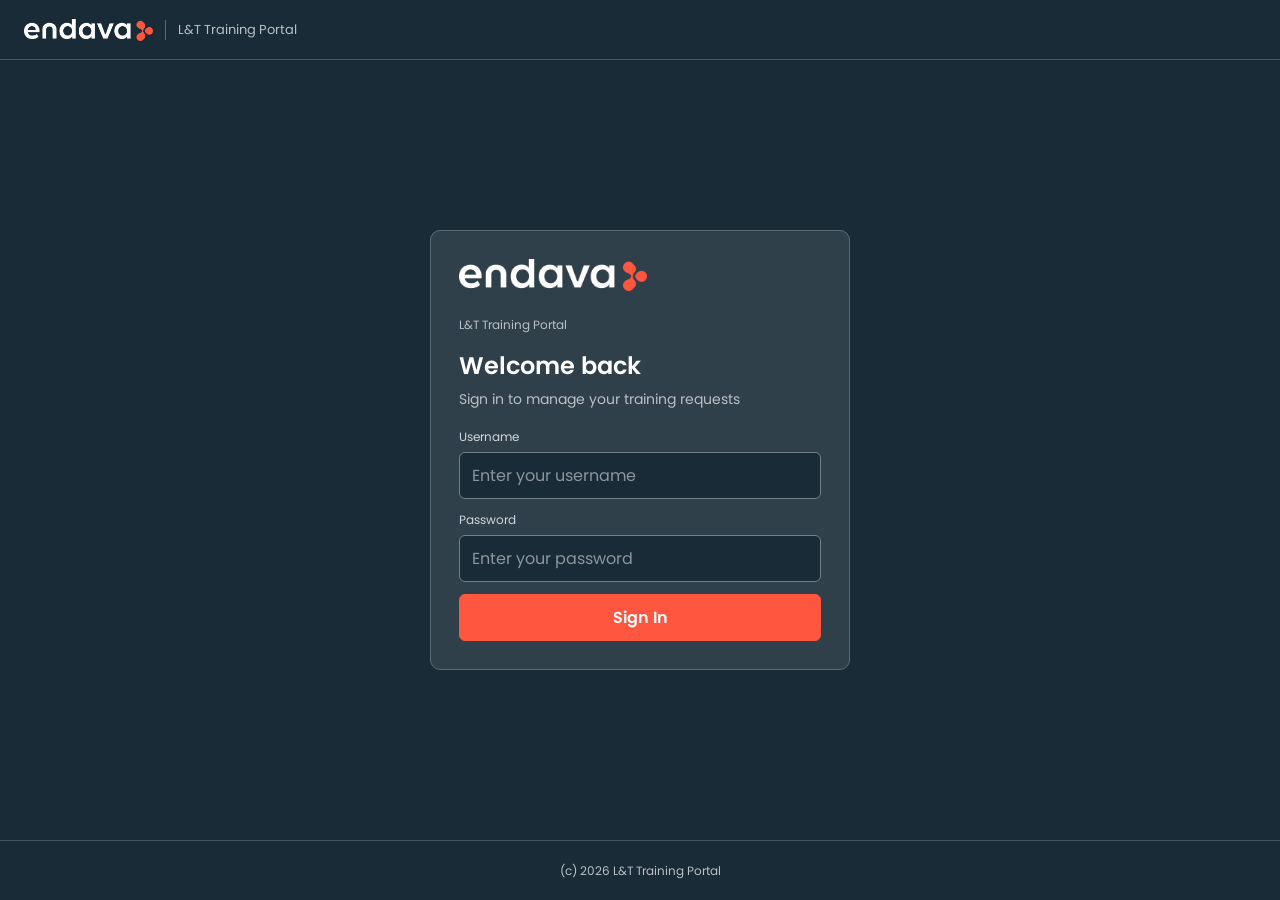
==== admin.html @ 656bb79e "new" ====
<!DOCTYPE html>
<html lang="en">
<head>
  <meta charset="UTF-8" />
  <meta name="viewport" content="width=device-width, initial-scale=1.0" />
  <title>L&T Training Request Portal - Admin Portal</title>
  <link rel="stylesheet" href="assets/css/base.css" />
  <link rel="stylesheet" href="assets/css/pages.css" />
  <link rel="stylesheet" href="assets/css/components.css" />
  <link rel="stylesheet" href="assets/css/login.css" />
  <link rel="stylesheet" href="assets/css/responsive.css" />
</head>
<body data-page="admin">

<div class="toast-container" id="toastContainer"></div>

<div class="modal-overlay" id="confirmModal">
  <div class="modal">
    <h3 id="modalTitle">Confirm Action</h3>
    <p id="modalBody">Are you sure?</p>
    <div class="modal-actions">
      <button class="btn-secondary" onclick="closeModal()">Cancel</button>
      <button class="btn-submit" id="modalConfirmBtn" type="button">Confirm</button>
    </div>
  </div>
</div>

<div id="view-manager" class="view active">
  <div class="shell">
    <nav class="topbar">
      <div class="topbar-left">
        <div class="topbar-logo">
          <img src="assets/logo/endava_logo_neg_RGB.png" alt="Endava" class="endava-logo-topbar" />
        </div>
        <div class="topbar-divider"></div>
        <span class="topbar-section">Manager Dashboard</span>
      </div>
      <div class="topbar-right">
        <div class="user-badge">
          <div class="user-avatar" id="mgrAvatar">M</div>
          <div class="user-info">
            <span class="user-name" id="mgrDisplayName">Manager</span>
            <span class="user-role">Manager</span>
          </div>
        </div>
        <button class="btn-logout" onclick="logout()">Sign Out</button>
      </div>
    </nav>

    <div class="main-content">
      <div class="page-header">
        <div class="breadcrumb"><span>Dashboard</span><span class="breadcrumb-sep">&rsaquo;</span><span>Training Requests</span></div>
        <h1>Training Requests</h1>
        <p>Review, approve, or reject training requests from your team.</p>
      </div>

      <div class="stats-row" id="mgrStatsRow"></div>

      <div class="card">
        <div class="card-header">
          <div class="card-title">Team Requests</div>
          <div class="filter-bar filter-bar-tight">
            <select class="filter-select" id="mgrFilterStatus" onchange="renderManagerRequests()">
              <option value="">All Statuses</option>
              <option value="pending">Pending</option>
              <option value="approved">Approved</option>
              <option value="rejected">Rejected</option>
            </select>
            <select class="filter-select" id="mgrFilterPriority" onchange="renderManagerRequests()">
              <option value="">All Priorities</option>
              <option value="high">High</option>
              <option value="medium">Medium</option>
              <option value="low">Low</option>
            </select>
          </div>
        </div>
        <div class="table-scroll">
          <table class="requests-table" id="mgrRequestsTable">
            <thead>
              <tr>
                <th>ID</th>
                <th>Employee</th>
                <th>Training Type</th>
                <th>Topic</th>
                <th>Priority</th>
                <th>Dates</th>
                <th>Trainer</th>
                <th>Status</th>
                <th>Submitted</th>
                <th>Actions</th>
              </tr>
            </thead>
            <tbody id="mgrRequestsBody"></tbody>
          </table>
        </div>
      </div>
    </div>

    <footer class="app-footer">
      <p>(c) 2026 L&amp;T Training Portal</p>
    </footer>
  </div>
</div>

<script src="assets/js/state.js"></script>
<script src="assets/js/utils.js"></script>
<script src="assets/js/storage.js"></script>
<script src="assets/js/auth.js"></script>
<script src="assets/js/user-portal.js"></script>
<script src="assets/js/manager-portal.js"></script>
<script src="assets/js/main.js"></script>
</body>
</html>
---- assets/css/base.css ----
@font-face {
  font-family: "DavaSans";
  src: url("../fonts/DavaSans-Regular.ttf") format("truetype");
  font-weight: 400;
  font-style: normal;
}

@font-face {
  font-family: "DavaSans";
  src: url("../fonts/DavaSans-Bold.ttf") format("truetype");
  font-weight: 700;
  font-style: normal;
}

* {
  box-sizing: border-box;
  margin: 0;
  padding: 0;
}

html,
body {
  height: 100%;
  font-family: "DavaSans", "Segoe UI", Arial, sans-serif;
  background: #e8eaeb;
  color: #192b37;
}

a {
  color: inherit;
  text-decoration: none;
}

button,
input,
select,
textarea {
  font: inherit;
}

button {
  cursor: pointer;
}

.view {
  display: none;
  min-height: 100vh;
}

.view.active {
  display: block;
}
---- assets/css/pages.css ----
.shell {
  min-height: 100vh;
  display: flex;
  flex-direction: column;
}

.topbar {
  background: #192b37;
  color: #ffffff;
  padding: 0 24px;
  height: 60px;
  display: flex;
  align-items: center;
  justify-content: space-between;
}

.topbar-left,
.topbar-right,
.topbar-logo,
.user-badge,
.breadcrumb,
.tab-bar {
  display: flex;
  align-items: center;
}

.topbar-left,
.topbar-right,
.topbar-logo {
  gap: 12px;
}

.endava-logo-topbar {
  height: 22px;
  width: auto;
}

.topbar-divider {
  width: 1px;
  height: 20px;
  background: #5e6a73;
}

.topbar-section {
  color: #babfc3;
  font-size: 13px;
}

.user-badge {
  gap: 8px;
  background: #30404b;
  border-radius: 20px;
  padding: 5px 10px;
}

.user-avatar {
  width: 28px;
  height: 28px;
  border-radius: 50%;
  background: #ff5640;
  color: #ffffff;
  display: flex;
  align-items: center;
  justify-content: center;
  font-size: 12px;
  font-weight: 700;
}

.user-info {
  display: flex;
  flex-direction: column;
}

.user-name {
  font-size: 13px;
  color: #ffffff;
}

.user-role {
  font-size: 10px;
  color: #babfc3;
  text-transform: uppercase;
}

.btn-logout {
  border: 1px solid #8c959b;
  background: transparent;
  color: #ffffff;
  border-radius: 6px;
  font-size: 12px;
  padding: 6px 12px;
}

.main-content {
  flex: 1;
  max-width: 1100px;
  margin: 0 auto;
  padding: 24px;
}

.page-header {
  margin-bottom: 20px;
}

.page-header h1 {
  font-size: 26px;
  margin-bottom: 4px;
}

.page-header p {
  font-size: 14px;
  color: #5e6a73;
}

.breadcrumb {
  gap: 6px;
  font-size: 12px;
  color: #758087;
  margin-bottom: 8px;
}

.breadcrumb span:last-child {
  color: #192b37;
  font-weight: 700;
}

.tab-bar {
  gap: 4px;
  border-bottom: 1px solid #d1d5d7;
  margin-bottom: 16px;
}

.tab-btn {
  border: none;
  background: transparent;
  color: #5e6a73;
  font-size: 14px;
  padding: 10px 14px;
}

.tab-btn.active {
  color: #ff5640;
  border-bottom: 2px solid #ff5640;
}

.tab-panel-hidden {
  display: none;
}

.empty-state {
  text-align: center;
  color: #5e6a73;
  padding: 28px 14px;
}

.section-sep {
  height: 20px;
}

.app-footer {
  height: 60px;
  background: #192b37;
  border-top: 1px solid #47555f;
  color: #babfc3;
  display: flex;
  align-items: center;
  justify-content: center;
  font-size: 12px;
}
---- assets/css/components.css ----
.card {
  background: #ffffff;
  border: 1px solid #d1d5d7;
  border-radius: 10px;
  overflow: hidden;
}

.card-header {
  border-bottom: 1px solid #e8eaeb;
  padding: 16px 20px;
  display: flex;
  align-items: center;
  justify-content: space-between;
}

.card-title {
  font-size: 16px;
  font-weight: 700;
}

.card-subtitle {
  font-size: 12px;
  color: #758087;
  margin-top: 3px;
}

.card-body {
  padding: 20px;
}

.form-grid {
  display: grid;
  grid-template-columns: 1fr 1fr;
  gap: 16px;
}

.form-grid .full {
  grid-column: 1 / -1;
}

.field-label {
  display: block;
  margin-bottom: 6px;
  font-size: 12px;
  color: #47555f;
}

.field-input,
.field-select,
.field-textarea,
.filter-select {
  width: 100%;
  border: 1px solid #babfc3;
  border-radius: 6px;
  padding: 10px 12px;
  background: #ffffff;
  color: #192b37;
  font-size: 14px;
}

.field-textarea {
  min-height: 80px;
  resize: vertical;
}

.priority-group,
.modal-actions,
.action-btns,
.filter-bar,
.no-trainer-pref-label {
  display: flex;
  align-items: center;
}

.priority-group {
  gap: 8px;
}

.priority-option {
  flex: 1;
}

.priority-option input[type="radio"] {
  display: none;
}

.priority-option label {
  display: block;
  text-align: center;
  border: 1px solid #babfc3;
  border-radius: 6px;
  padding: 10px;
  font-size: 13px;
}

.priority-option input:checked + label.p-low {
  border-color: #2d9c5b;
  background: #edf8f1;
}

.priority-option input:checked + label.p-medium {
  border-color: #eb9410;
  background: #fff6e6;
}

.priority-option input:checked + label.p-high {
  border-color: #d4403b;
  background: #fceceb;
}

.trainer-selection-title {
  margin-bottom: 10px;
}

.trainer-selection-subtitle {
  margin-bottom: 12px;
  color: #5e6a73;
  font-size: 13px;
}

.trainer-card {
  border: 1px solid #babfc3;
  border-radius: 6px;
  padding: 12px;
  margin-bottom: 10px;
  display: flex;
  align-items: center;
  justify-content: space-between;
  gap: 10px;
}

.trainer-card.selected {
  border-color: #ff5640;
  background: #fff3f1;
}

.trainer-card.trainer-card-dim {
  opacity: 0.5;
}

.trainer-card input[type="radio"] {
  display: none;
}

.trainer-info h4 {
  font-size: 14px;
}

.trainer-info p {
  font-size: 12px;
  color: #5e6a73;
  margin-top: 2px;
}

.avail-badge {
  padding: 3px 8px;
  border-radius: 10px;
  font-size: 11px;
}

.avail-badge.avail {
  color: #2d9c5b;
  background: #edf8f1;
}

.avail-badge.unavail {
  color: #d4403b;
  background: #fceceb;
}

.no-trainer-pref-wrap {
  margin-top: 10px;
}

.no-trainer-pref-label {
  gap: 8px;
  font-size: 13px;
  color: #47555f;
}

.no-trainer-pref-checkbox {
  width: 16px;
  height: 16px;
}

.form-actions {
  margin-top: 16px;
  padding-top: 16px;
  border-top: 1px solid #e8eaeb;
  display: flex;
  justify-content: flex-end;
  gap: 10px;
}

.btn-secondary,
.btn-submit,
.btn-approve,
.btn-reject {
  border-radius: 6px;
  padding: 9px 16px;
  font-size: 13px;
  border: 1px solid #babfc3;
}

.btn-secondary {
  background: #ffffff;
  color: #192b37;
}

.btn-submit {
  background: #ff5640;
  border-color: #ff5640;
  color: #ffffff;
  font-weight: 700;
}

.stats-row {
  display: grid;
  grid-template-columns: repeat(4, 1fr);
  gap: 12px;
  margin-bottom: 20px;
}

.stat-card {
  background: #ffffff;
  border: 1px solid #d1d5d7;
  border-radius: 8px;
  padding: 14px;
  display: flex;
  align-items: center;
  gap: 12px;
}

.stat-icon {
  width: 38px;
  height: 38px;
  border-radius: 8px;
  display: flex;
  align-items: center;
  justify-content: center;
}

.stat-icon-img {
  width: 18px;
  height: 18px;
}

.stat-data h3 {
  font-size: 22px;
}

.stat-data p {
  font-size: 12px;
  color: #5e6a73;
}

.table-scroll {
  overflow-x: auto;
}

.requests-table {
  width: 100%;
  border-collapse: collapse;
}

.requests-table th {
  background: #e8eaeb;
  color: #5e6a73;
  text-align: left;
  padding: 10px 12px;
  font-size: 11px;
  text-transform: uppercase;
}

.requests-table td {
  border-top: 1px solid #e8eaeb;
  padding: 12px;
  font-size: 13px;
}

.status-badge,
.priority-tag {
  display: inline-block;
  font-size: 11px;
  font-weight: 700;
  border-radius: 10px;
  padding: 3px 8px;
}

.status-badge.pending,
.priority-tag.medium {
  background: #fff6e6;
  color: #eb9410;
}

.status-badge.approved,
.priority-tag.low {
  background: #edf8f1;
  color: #2d9c5b;
}

.status-badge.rejected,
.priority-tag.high {
  background: #fceceb;
  color: #d4403b;
}

.filter-bar {
  gap: 10px;
}

.filter-bar-tight {
  margin-bottom: 0;
}

.action-btns {
  gap: 6px;
  flex-wrap: wrap;
}

.btn-approve {
  background: #edf8f1;
  border-color: #2d9c5b;
  color: #2d9c5b;
}

.btn-reject {
  background: #fceceb;
  border-color: #d4403b;
  color: #d4403b;
}

.btn-icon {
  width: 12px;
  height: 12px;
}

.reassign-select {
  min-width: 170px;
  border: 1px solid #babfc3;
  border-radius: 6px;
  padding: 8px 10px;
  background: #ffffff;
  color: #192b37;
  font-size: 12px;
}

.overlap-row td {
  background: #fff9e8;
}

.overlap-warning {
  margin-top: 4px;
  font-size: 11px;
  color: #eb9410;
  font-weight: 700;
}

.muted-text {
  color: #5e6a73;
  font-size: 12px;
}

.modal-overlay {
  position: fixed;
  left: 0;
  top: 0;
  right: 0;
  bottom: 0;
  background: rgba(25, 43, 55, 0.5);
  display: none;
  align-items: center;
  justify-content: center;
  padding: 16px;
}

.modal-overlay.open {
  display: flex;
}

.modal {
  width: 100%;
  max-width: 480px;
  background: #ffffff;
  border-radius: 8px;
  padding: 20px;
}

.modal h3 {
  margin-bottom: 8px;
}

.modal p {
  margin-bottom: 16px;
  color: #5e6a73;
  font-size: 14px;
}

.modal-actions {
  justify-content: flex-end;
  gap: 8px;
}

.btn-confirm-approve {
  background: #2d9c5b;
  color: #ffffff;
  border-color: #2d9c5b;
}

.btn-confirm-reject {
  background: #d4403b;
  color: #ffffff;
  border-color: #d4403b;
}

.toast-container {
  position: fixed;
  right: 16px;
  bottom: 16px;
  z-index: 1000;
}

.toast {
  min-width: 220px;
  max-width: 320px;
  margin-top: 8px;
  padding: 10px 12px;
  border-radius: 6px;
  font-size: 13px;
  border: 1px solid #d1d5d7;
  background: #ffffff;
}

.toast.success {
  border-color: #2d9c5b;
}

.toast.error {
  border-color: #d4403b;
}

.toast.info {
  border-color: #5e6a73;
}

.toast-icon {
  width: 14px;
  height: 14px;
  margin-right: 6px;
  vertical-align: middle;
}

.detail-grid {
  display: grid;
  grid-template-columns: 1fr 1fr;
  gap: 10px;
  margin-bottom: 16px;
}

.detail-item label {
  display: block;
  font-size: 11px;
  color: #5e6a73;
  margin-bottom: 2px;
}

.detail-item span {
  font-size: 13px;
}
---- assets/css/login.css ----
#view-login {
  flex: 1;
  min-height: calc(100vh - 120px);
  background: #192b37;
  display: flex;
  align-items: center;
  justify-content: center;
  padding: 20px;
}

.public-shell {
  min-height: 100vh;
  display: flex;
  flex-direction: column;
}

.public-shell .topbar {
  border-bottom: 1px solid #47555f;
}

.login-card {
  width: 100%;
  max-width: 420px;
  background: #30404b;
  border-radius: 10px;
  border: 1px solid #5e6a73;
  padding: 28px;
}

.login-logo {
  margin-bottom: 20px;
}

.login-logo-tight {
  margin-bottom: 18px;
}

.endava-logo-login {
  height: 32px;
  width: auto;
}

.login-kicker-wrap {
  margin-bottom: 14px;
}

.login-kicker {
  color: #babfc3;
  font-size: 12px;
}

.login-heading {
  color: #ffffff;
  font-size: 24px;
  margin-bottom: 6px;
}

.login-sub {
  color: #babfc3;
  font-size: 14px;
  margin-bottom: 18px;
}

.form-group {
  margin-bottom: 12px;
}

.form-label {
  display: block;
  color: #d1d5d7;
  font-size: 12px;
  margin-bottom: 6px;
}

.form-input {
  width: 100%;
  border: 1px solid #758087;
  border-radius: 6px;
  background: #192b37;
  color: #ffffff;
  padding: 10px 12px;
}

.form-input::placeholder {
  color: #8c959b;
}

.btn-primary {
  width: 100%;
  border: 1px solid #ff5640;
  border-radius: 6px;
  background: #ff5640;
  color: #ffffff;
  font-weight: 700;
  padding: 10px 12px;
}

.login-error {
  margin-top: 12px;
  border: 1px solid #d4403b;
  border-radius: 6px;
  background: #fceceb;
  color: #d4403b;
  font-size: 13px;
  padding: 8px 10px;
  display: none;
}

.login-error.show {
  display: block;
}

.public-footer {
  height: 60px;
  background: #192b37;
  border-top: 1px solid #47555f;
  color: #babfc3;
  display: flex;
  align-items: center;
  justify-content: center;
  font-size: 12px;
}
---- assets/css/responsive.css ----
@media (max-width: 900px) {
  .stats-row {
    grid-template-columns: 1fr 1fr;
  }

  .form-grid {
    grid-template-columns: 1fr;
  }
}

@media (max-width: 700px) {
  .topbar {
    padding: 0 12px;
  }

  .main-content {
    padding: 16px 12px;
  }

  .topbar-section,
  .user-info {
    display: none;
  }

  .detail-grid {
    grid-template-columns: 1fr;
  }
}

@media (max-width: 480px) {
  .stats-row {
    grid-template-columns: 1fr;
  }

  .login-card {
    padding: 20px;
  }

  .form-actions {
    flex-direction: column;
  }

  .btn-secondary,
  .btn-submit {
    width: 100%;
  }
}
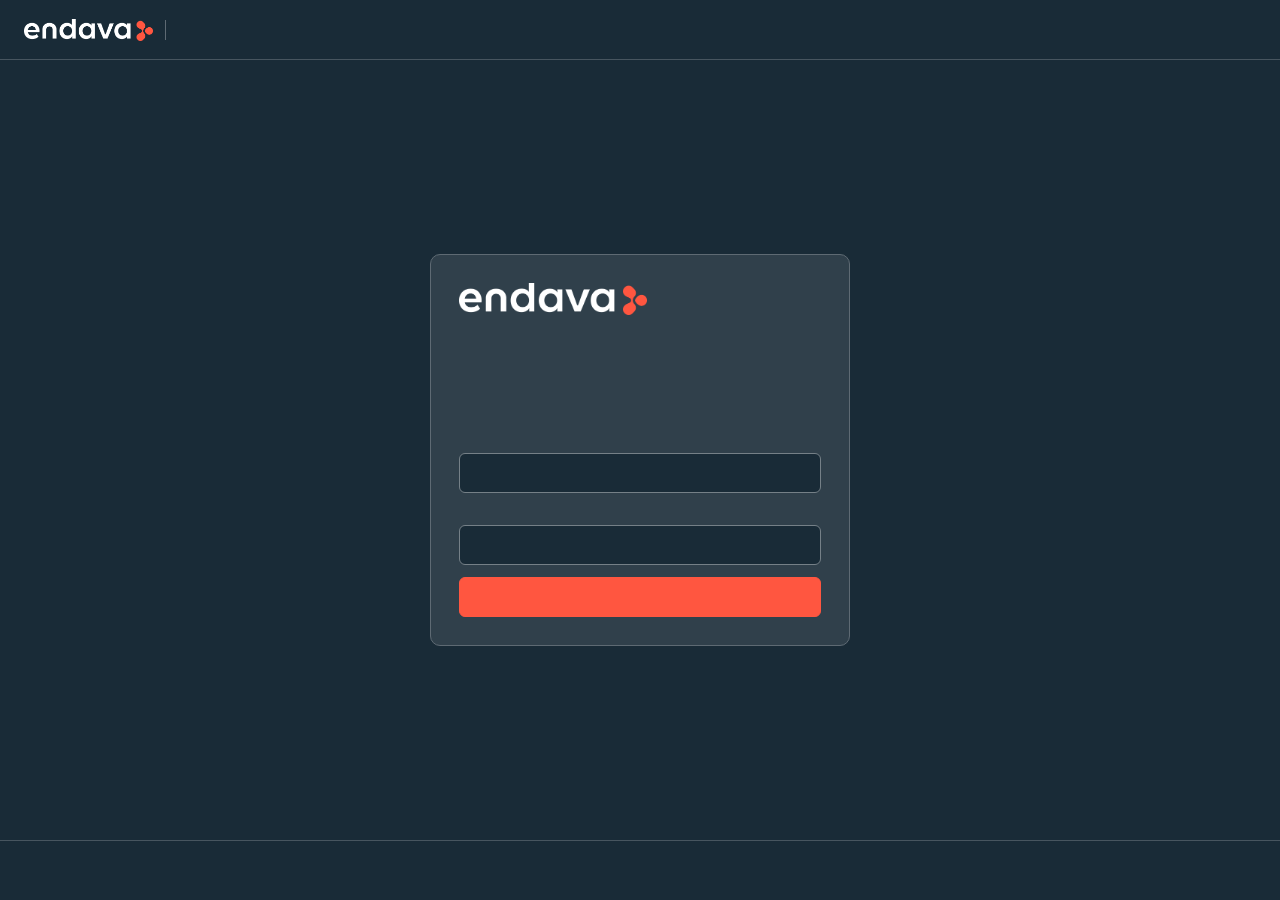
==== commit 190e6764: "main" ====
--- a/admin.html
+++ b/admin.html
@@ -3,7 +3,7 @@
 <head>
   <meta charset="UTF-8" />
   <meta name="viewport" content="width=device-width, initial-scale=1.0" />
-  <title>L&T Training Request Portal - Admin Portal</title>
+  <title>L&D Training Request Portal - Admin Portal</title>
   <link rel="stylesheet" href="assets/css/base.css" />
   <link rel="stylesheet" href="assets/css/pages.css" />
   <link rel="stylesheet" href="assets/css/components.css" />
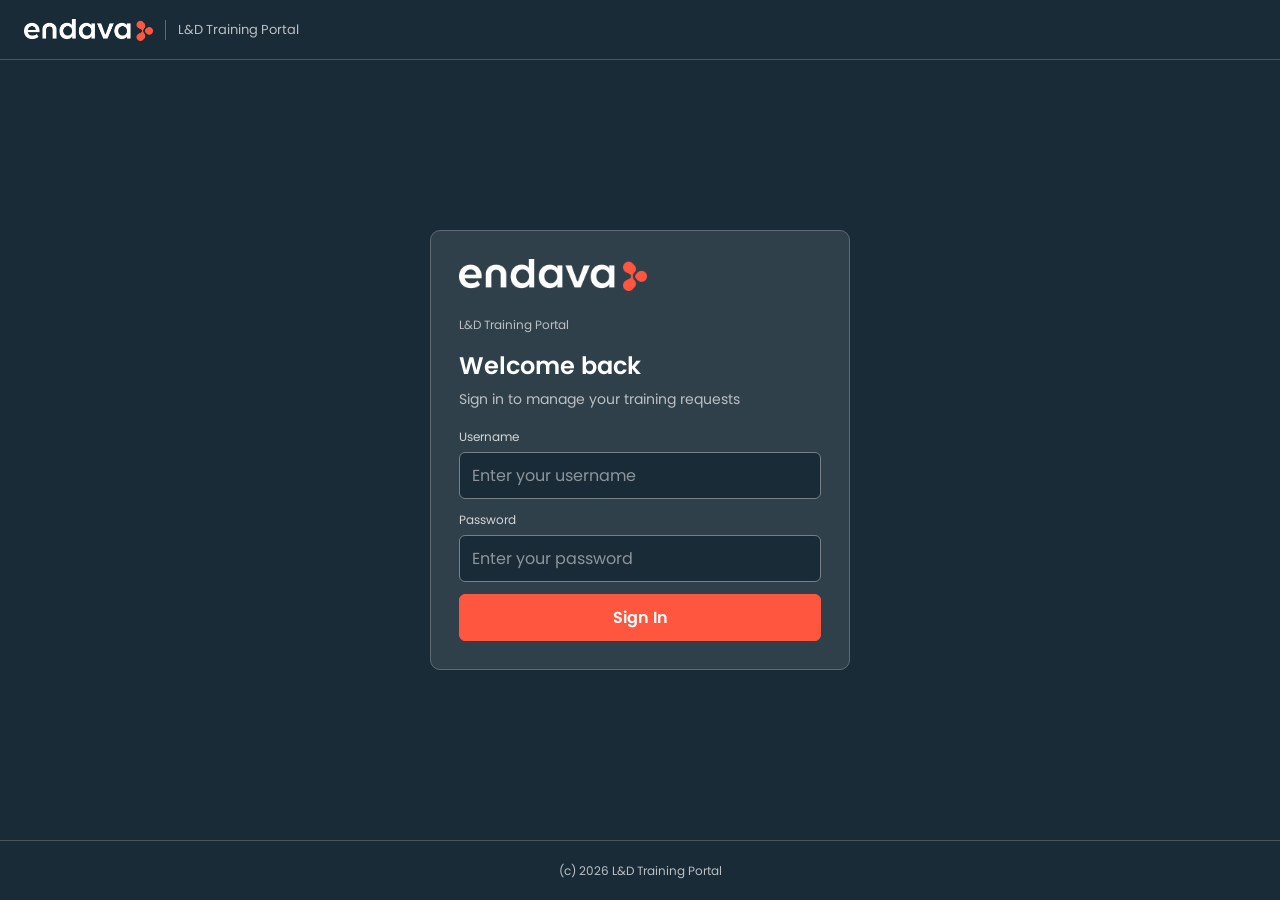
==== commit 8fcde297: "final" ====
--- a/admin.html
+++ b/admin.html
@@ -97,7 +97,7 @@
     </div>
 
     <footer class="app-footer">
-      <p>(c) 2026 L&amp;T Training Portal</p>
+      <p>(c) 2026 L&amp;D Training Portal</p>
     </footer>
   </div>
 </div>
